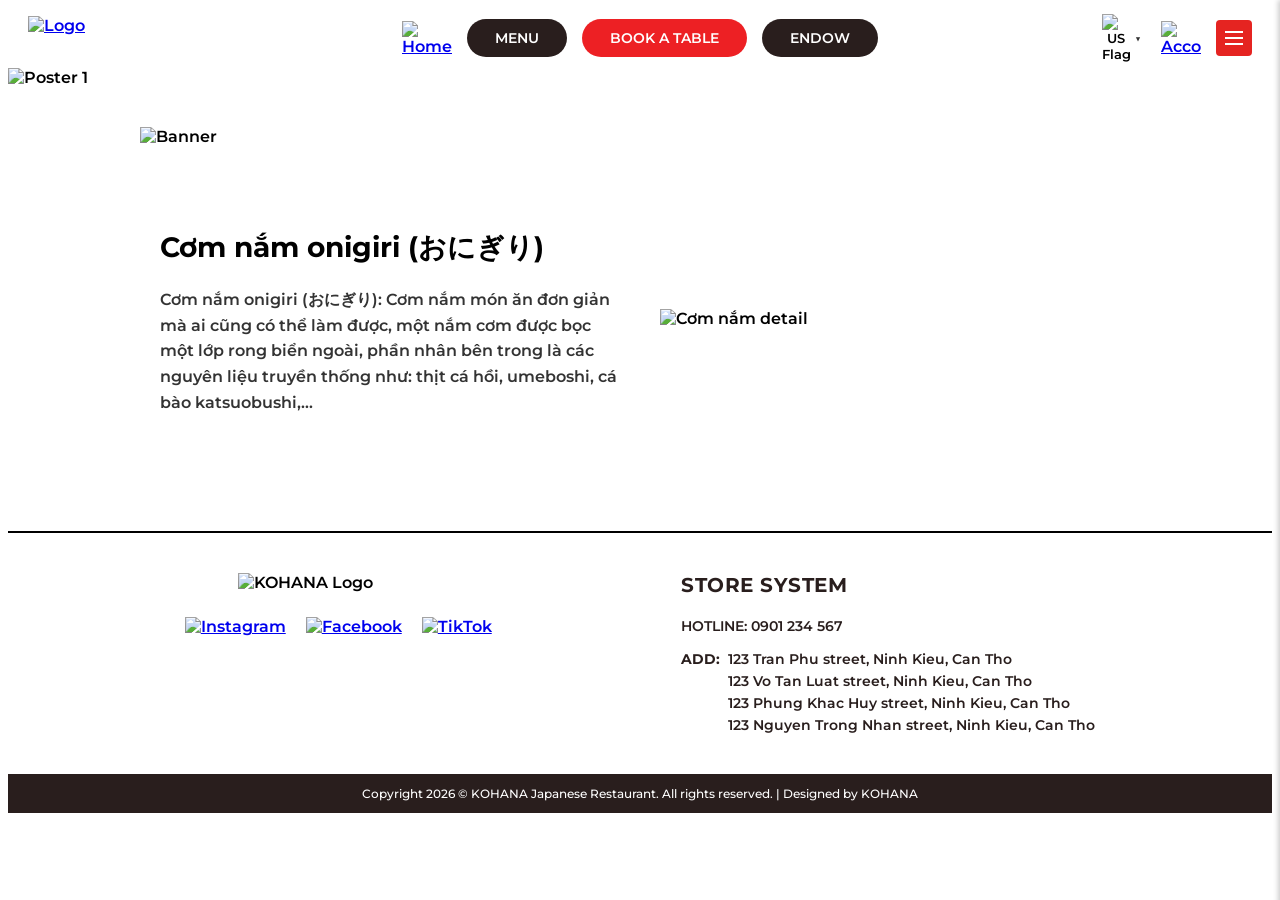
==== Comnam.html @ a5b6bdef "Add files via upload" ====
<!DOCTYPE html>
<html lang="en">

<head>
    <meta charset="UTF-8">
    <meta name="viewport" content="width=device-width, initial-scale=1.0">
    <link rel="preconnect" href="https://fonts.googleapis.com">
    <link rel="preconnect" href="https://fonts.gstatic.com" crossorigin>
    <link href="https://fonts.googleapis.com/css2?family=Montserrat:wght@600&display=swap" rel="stylesheet">
    <link rel="stylesheet" href="Styles.css">
    <link rel="icon" type="image/png" href="">
    <title>Cơm Nắm</title>
</head>

<body>
    <header>
        <nav class="navbar">
            <a href="HOME.html" class="logo">
                <img src="Image/logo.png" alt="Logo">
            </a>

            <div class="nav-buttons">
                <a href="HOME.html" class="nav-icon-btn">
                    <img src="Image/Frame 5.png" alt="Home">
                </a>
                <a href="MENU.html" class="nav-btn btn-dark">MENU</a>
                <a href="#" class="nav-btn btn-red">BOOK A TABLE</a>
                <a href="#" class="nav-btn btn-dark">ENDOW</a>
            </div>

            <div class="lang-selector">
                <button class="lang-btn" id="langBtn">
                    <img src="Image/b6539f21a0ccb09fb303d359a3819e58.jpg" id="currentFlag" alt="US Flag">
                    <span class="arrow">&#9660;</span>
                </button>
                <div class="lang-dropdown">
                    <a href="#" class="lang-option"><img src="Image/b6539f21a0ccb09fb303d359a3819e58.jpg" alt="US"></a>
                    <a href="#" class="lang-option"><img src="Image/7a02de47424a73b54ea8fc01b3c3b514.jpg" alt="VN"></a>
                </div>
            </div>

            <a href="#" class="account-btn">
                <img src="Image/Frame 2.png" alt="Account">
            </a>

            <button class="menu-toggle" id="menuToggle">
                <span></span>
                <span></span>
                <span></span>
            </button>

            <div class="side-menu" id="sideMenu">
                <ul>
                    <li><a href="MENU.html">MENU</a></li>
                    <li><a href="#">ABOUT US</a></li>
                    <li><a href="#">ACCOUNT</a></li>
                    <li><a href="#">REVIEWS</a></li>
                    <li><a href="#">CONTACT US</a></li>
                    <li><a href="#">ORDER NOW</a></li>
                    <li><a href="#">BLOG</a></li>
                    <li><a href="#">NEWS</a></li>
                </ul>
            </div>
        </nav>

        <div class="banner-slider">
            <div class="slider-track">
                <img src="Image/img 1.png" alt="Poster 1" class="slide">
                <img src="Image/img 2.png" alt="Poster 2" class="slide">
            </div>
        </div>
    </header>

    <main class="main-content">
        <div class="page-banner">
            <img src="Image/Cơm nắm.png" alt="Banner">
        </div>
        <section class="dish-detail">
            <div class="dish-detail-container">
                <div class="dish-detail-text">
                    <h2>Cơm nắm onigiri (おにぎり)</h2>
                    <p>Cơm nắm onigiri (おにぎり): Cơm nắm món ăn đơn giản mà ai cũng có thể làm được, một nắm cơm được bọc
                        một lớp rong biển ngoài, phần nhân bên trong là các nguyên liệu truyền thống như: thịt cá hồi,
                        umeboshi, cá bào katsuobushi,…</p>
                </div>
                <div class="dish-detail-img">
                    <img src="Image/3.jpg" alt="Cơm nắm detail">
                </div>
            </div>
        </section>
    </main>

    <footer class="footer">
        <div class="footer-container">
            <div class="footer-left">
                <img src="Image/logo.png" alt="KOHANA Logo" class="footer-logo">
                <div class="footer-socials">
                    <a href="#"><img src="Image/Frame 1.png" alt="Instagram"></a>
                    <a href="#"><img src="Image/Frame 3.png" alt="Facebook"></a>
                    <a href="#"><img src="Image/Frame 4.png" alt="TikTok"></a>
                </div>
            </div>
            <div class="footer-right">
                <h3 class="footer-title">STORE SYSTEM</h3>
                <p class="footer-hotline"><strong>HOTLINE:</strong> 0901 234 567</p>
                <div class="footer-address">
                    <span class="add-label">ADD:</span>
                    <ul class="address-list">
                        <li>123 Tran Phu street, Ninh Kieu, Can Tho</li>
                        <li>123 Vo Tan Luat street, Ninh Kieu, Can Tho</li>
                        <li>123 Phung Khac Huy street, Ninh Kieu, Can Tho</li>
                        <li>123 Nguyen Trong Nhan street, Ninh Kieu, Can Tho</li>
                    </ul>
                </div>
            </div>
        </div>
        <div class="footer-copyright">
            Copyright 2026 © KOHANA Japanese Restaurant. All rights reserved. | Designed by KOHANA
        </div>
    </footer>

    <script src="Script.js"></script>
</body>

</html>
---- Styles.css ----
* {
    font-family: 'Montserrat', sans-serif;
    font-weight: 600;
}

.navbar {
    position: relative;
    background-color: #ffffff;
    width: 100%;
    height: 60px;
    display: flex;
    justify-content: space-between;
    align-items: center;
    padding: 0 20px;
    box-sizing: border-box;
}

.logo img {
    height: 45px;
    width: auto;
    display: block;
}

.menu-toggle {
    background-color: #e52421;
    border: none;
    width: 36px;
    height: 36px;
    border-radius: 4px;
    display: flex;
    flex-direction: column;
    justify-content: center;
    align-items: center;
    gap: 4px;
    cursor: pointer;
}

.menu-toggle span {
    width: 18px;
    height: 2px;
    background-color: #ffffff;
    display: block;
}

.side-menu {
    position: fixed;
    top: 0;
    right: -250px;
    width: 250px;
    height: 100vh;
    background-color: #ed2024;
    box-shadow: -2px 0 5px rgba(0, 0, 0, 0.2);
    transition: right 0.3s ease;
    padding-top: 60px;
    z-index: 1000;
}

.side-menu.active {
    right: 0;
}

.side-menu ul {
    list-style: none;
    padding: 0;
    margin: 0;
}

.side-menu ul li a {
    display: block;
    padding: 15px 20px;
    color: #ffffff;
    text-decoration: none;
}

.side-menu ul li a:hover {
    background-color: rgba(0, 0, 0, 0.2);
}

.nav-buttons {
    position: absolute;
    left: 50%;
    transform: translateX(-50%);
    display: flex;
    align-items: center;
    gap: 15px;
}

.nav-btn {
    display: inline-block;
    padding: 10px 28px;
    border-radius: 25px;
    text-decoration: none;
    font-size: 14px;
    text-align: center;
    transition: opacity 0.2s ease;
}

.nav-btn:hover {
    opacity: 0.9;
}

.btn-dark {
    background-color: #291E1D;
    color: #ffffff;
}

.btn-red {
    background-color: #ED2024;
    color: #ffffff;
}

.lang-selector {
    position: relative;
    margin-left: auto;
    margin-right: 15px;
}

.lang-btn {
    background: none;
    border: none;
    display: flex;
    align-items: center;
    gap: 5px;
    cursor: pointer;
    padding: 5px;
}

.lang-btn img {
    width: 28px;
    height: auto;
    display: block;
}

.lang-btn .arrow {
    font-size: 10px;
    color: #333333;
}

.lang-dropdown {
    display: none;
    position: absolute;
    top: 100%;
    right: 0;
    background-color: #ffffff;
    box-shadow: 0 4px 8px rgba(0, 0, 0, 0.1);
    border-radius: 4px;
    padding: 5px 0;
    z-index: 100;
}

.lang-selector.active .lang-dropdown {
    display: block;
}

.lang-dropdown a {
    display: block;
    padding: 8px 12px;
}

.lang-dropdown a img {
    width: 28px;
    height: auto;
    display: block;
}

.lang-dropdown a:hover {
    background-color: #f0f0f0;
}

.nav-icon-btn img {
    width: 50px;
    height: auto;
    display: block;
}

.account-btn img {
    width: 40px;
    height: auto;
    display: block;
}

.nav-icon-btn,
.account-btn {
    display: flex;
    align-items: center;
    justify-content: center;
    transition: opacity 0.2s ease;
}

.nav-icon-btn:hover,
.account-btn:hover {
    opacity: 0.7;
}

.account-btn {
    margin-right: 15px;
}

.banner-slider {
    width: 100%;
    overflow: hidden;
    position: relative;
}

.slider-track {
    display: flex;
    width: 200%;
    transition: transform 0.8s ease-in-out;
}

.slide {
    width: 50%;
    height: auto;
    display: block;
    object-fit: cover;
}

.footer {
    background-color: #ffffff;
    border-top: 2px solid #000000;
    width: 100%;
}

.footer-container {
    display: flex;
    justify-content: space-around;
    align-items: flex-start;
    padding: 40px 20px;
    max-width: 1100px;
    margin: 0 auto;
}

.footer-left {
    display: flex;
    flex-direction: column;
    align-items: center;
    gap: 25px;
}

.footer-logo {
    width: 200px;
    height: auto;
}

.footer-socials {
    display: flex;
    gap: 20px;
}

.footer-socials img {
    width: 32px;
    height: 32px;
    object-fit: contain;
}

.footer-right {
    color: #291E1D;
}

.footer-title {
    font-size: 20px;
    font-weight: 700;
    margin: 0 0 20px 0;
    letter-spacing: 0.5px;
}

.footer-hotline {
    font-size: 14px;
    margin: 0 0 15px 0;
}

.footer-address {
    display: flex;
    gap: 8px;
    font-size: 14px;
}

.add-label {
    font-weight: 700;
}

.address-list {
    list-style: none;
    padding: 0;
    margin: 0;
    display: flex;
    flex-direction: column;
    gap: 4px;
}

.footer-copyright {
    background-color: #291E1D;
    color: #ffffff;
    text-align: center;
    padding: 12px 10px;
    font-size: 12px;
    font-weight: 500;
}

.main-content {
    max-width: 1000px;
    margin: 0 auto;
    padding: 40px 20px;
}

.section-title {
    text-align: center;
    font-size: 24px;
    font-weight: 700;
    color: var(--color-dark);
    margin-bottom: 40px;
}

.featured-dishes {
    margin-bottom: 60px;
}

.dish-item {
    display: flex;
    align-items: center;
    gap: 40px;
    margin-bottom: 50px;
}

.dish-item.reverse {
    flex-direction: row-reverse;
}

.dish-img, .dish-text {
    flex: 1;
}

.dish-img img {
    width: 100%;
    height: auto;
    display: block;
    object-fit: cover;
}

.dish-text {
    font-size: 14px;
    line-height: 1.6;
    color: var(--color-dark);
}

.hero-dish-banner {
    width: 100%;
    margin-top: 30px;
    margin-bottom: 60px;
}

.hero-dish-banner img {
    width: 100%;
    height: auto;
    display: block;
    object-fit: cover;
}

.reviews-section {
    width: 100%;
}

.review-banner img {
    width: 100%;
    height: auto;
    display: block;
}

.reviews-container {
    display: flex;
    align-items: center;
    gap: 15px;
    position: relative;
}

.reviews-grid {
    display: flex;
    gap: 20px;
    width: 100%;
    justify-content: center;
}

.review-card {
    flex: 1;
    background-color: #ffffff;
    border: 1px solid #eeeeee;
    border-radius: 8px;
    padding: 15px;
    box-shadow: 0 2px 8px rgba(0,0,0,0.06);
    display: flex;
    flex-direction: column;
    gap: 10px;
    min-height: 140px;
}

.review-header {
    display: flex;
    align-items: center;
    gap: 10px;
}

.user-avatar {
    width: 36px;
    height: 36px;
    border-radius: 50%;
    object-fit: cover;
}

.user-info h4 {
    margin: 0;
    font-size: 13px;
    font-weight: 700;
    color: var(--color-dark);
}

.user-info span {
    font-size: 11px;
    color: #888888;
}

.stars {
    color: #f39c12;
    font-size: 14px;
}

.review-text {
    font-size: 12px;
    color: #333333;
    margin: 0;
    line-height: 1.4;
}

.review-photos {
    display: flex;
    gap: 8px;
    margin-top: 5px;
}

.review-photos img {
    width: 45px;
    height: 45px;
    object-fit: cover;
    border-radius: 4px;
}

.review-arrow {
    background: none;
    border: none;
    font-size: 18px;
    color: #cccccc;
    cursor: pointer;
    padding: 5px;
}

.review-arrow:hover {
    color: var(--color-dark);
}

.review-dots {
    display: flex;
    justify-content: center;
    gap: 6px;
    margin-top: 25px;
}

.dot {
    width: 8px;
    height: 8px;
    background-color: #cccccc;
    border-radius: 50%;
    display: inline-block;
}

.dot.active {
    background-color: #e67e22;
}

.menu-title {
    text-align: center;
    font-size: 22px;
    font-weight: 700;
    color: var(--color-dark);
    margin: 30px 0 40px 0;
}

.category-grid {
    display: grid;
    grid-template-columns: repeat(2, 1fr);
    gap: 30px 25px;
    max-width: 800px;
    margin: 0 auto 60px auto;
}

.category-card {
    text-align: center;
    display: block;
    text-decoration: none;
    color: inherit;
}

.category-card img {
    width: 100%;
    height: auto;
    display: block;
    object-fit: cover;
}

.category-name {
    margin-top: 12px;
    font-size: 15px;
    font-weight: 600;
    color: var(--color-dark);
}

.page-banner img {
    width: 100%;
    height: auto;
    display: block;
}

.dish-detail {
    padding: 60px 20px;
    max-width: 1000px;
    margin: 0 auto;
}

.dish-detail-container {
    display: flex;
    align-items: center;
    justify-content: space-between;
    gap: 40px;
}

.dish-detail-text {
    flex: 1;
}

.dish-detail-text h2 {
    font-size: 28px;
    font-weight: 700;
    margin-bottom: 20px;
    color: var(--color-dark);
}

.dish-detail-text p {
    font-size: 16px;
    line-height: 1.6;
    color: #333;
}

.dish-detail-img {
    flex: 1;
}

.dish-detail-img img {
    width: 100%;
    height: auto;
    display: block;
}
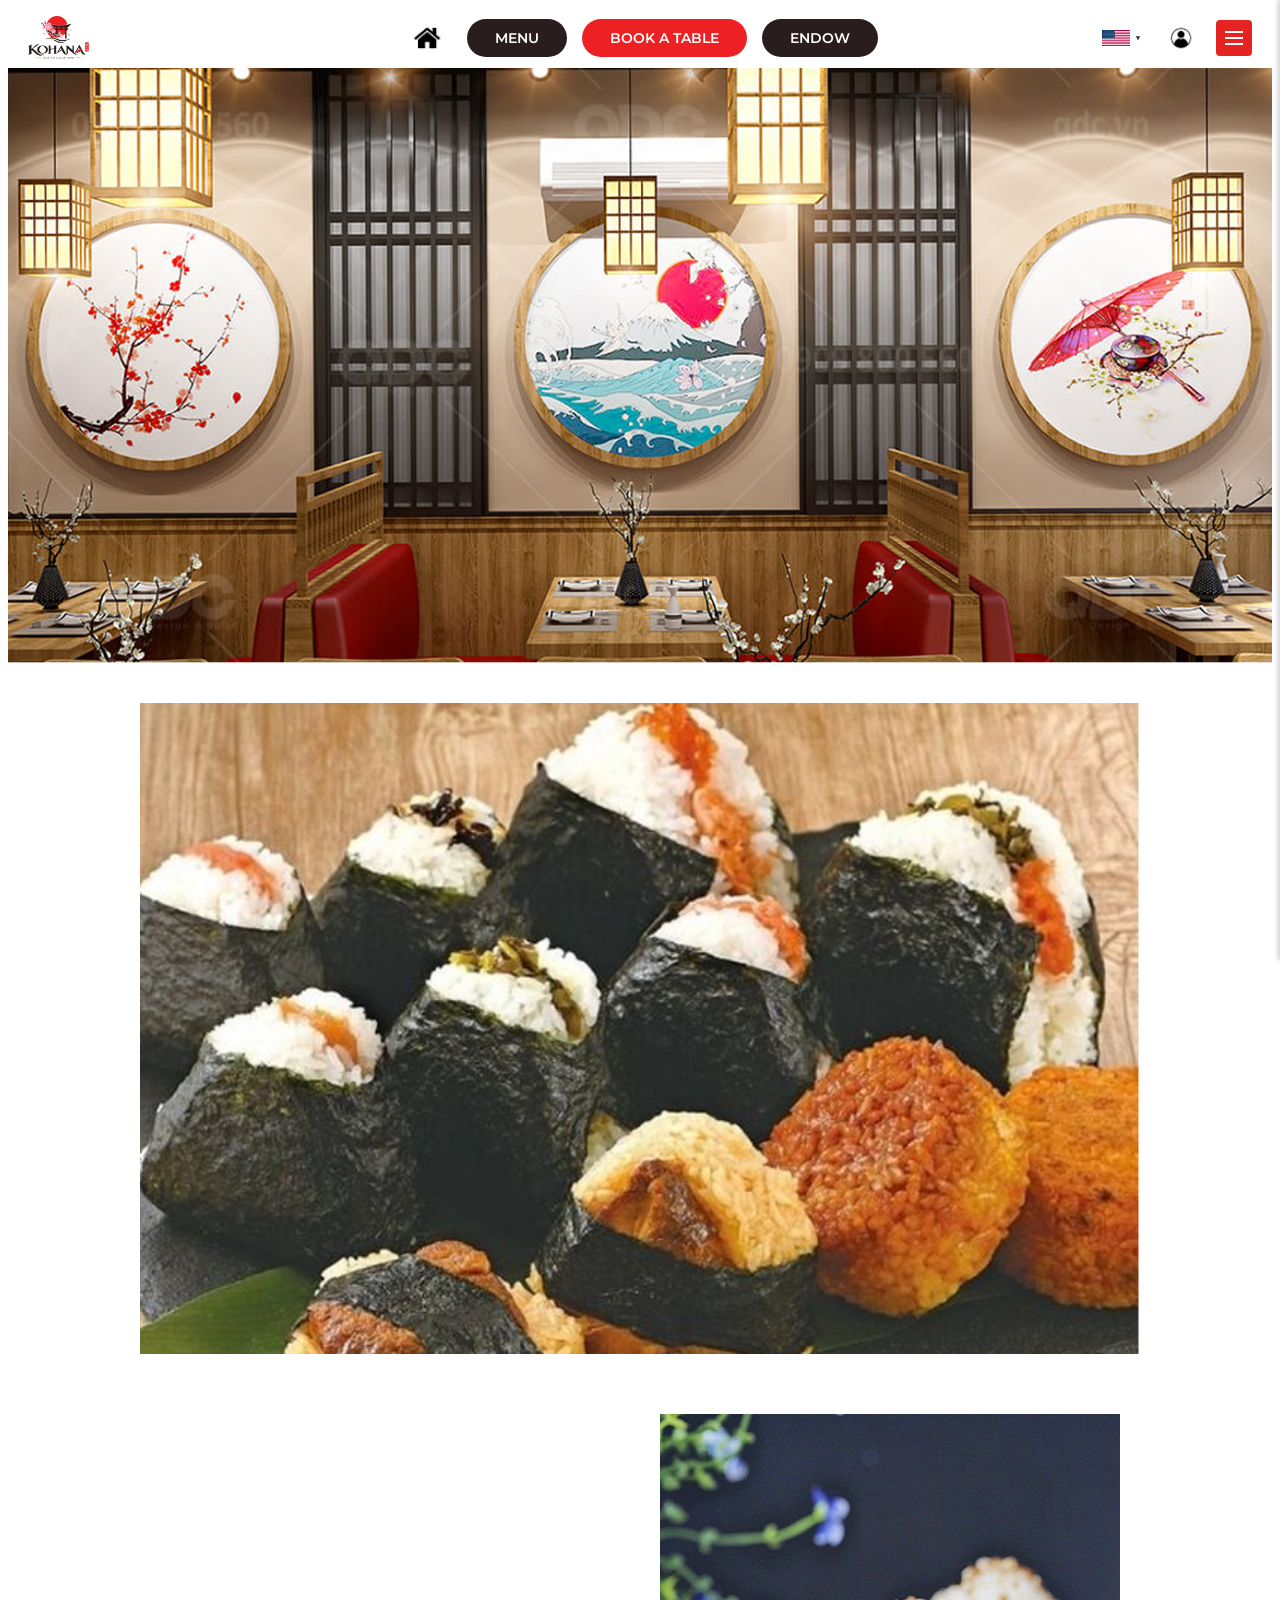
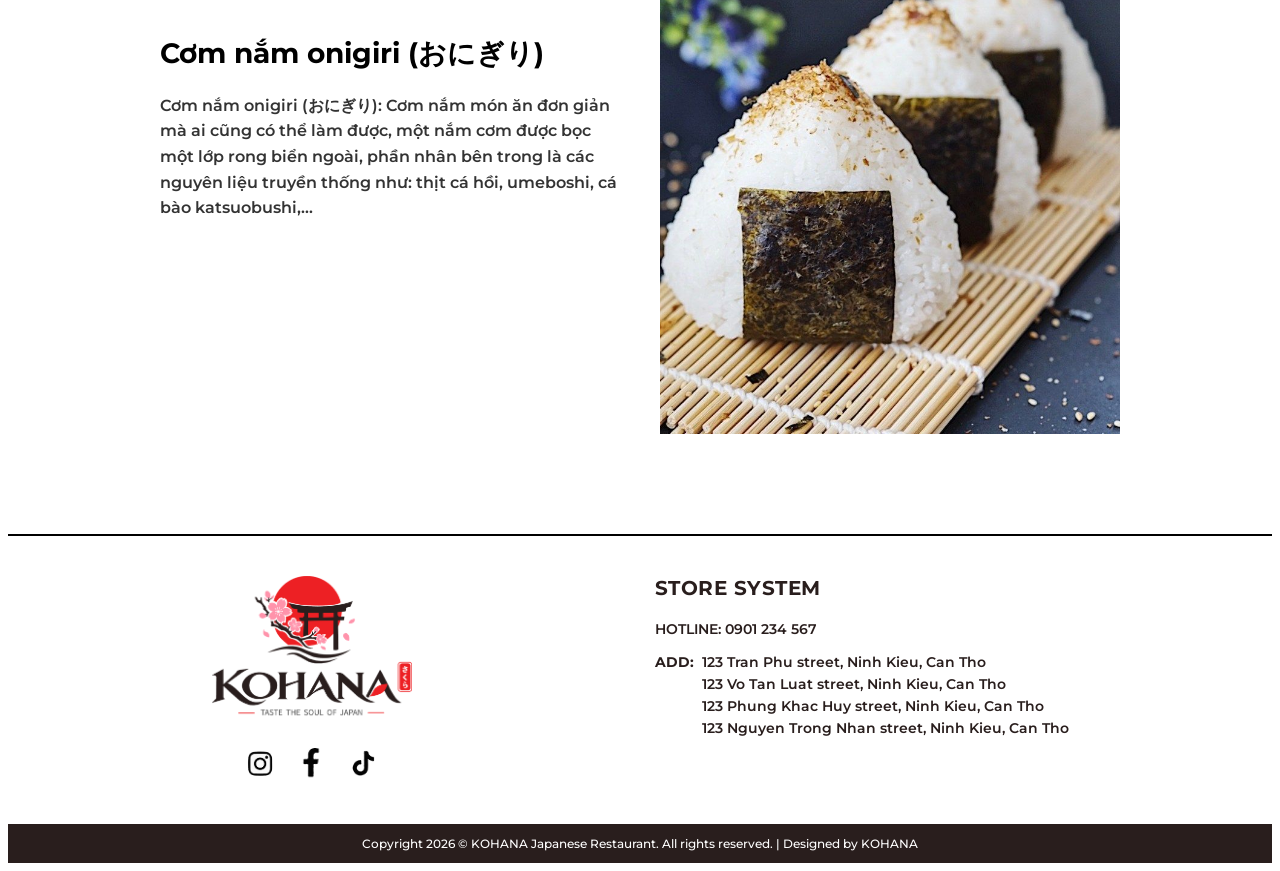
==== commit 50e15fb3: "Add files via upload" ====
--- a/Comnam.html
+++ b/Comnam.html
@@ -8,7 +8,7 @@
     <link rel="preconnect" href="https://fonts.gstatic.com" crossorigin>
     <link href="https://fonts.googleapis.com/css2?family=Montserrat:wght@600&display=swap" rel="stylesheet">
     <link rel="stylesheet" href="Styles.css">
-    <link rel="icon" type="image/png" href="">
+    <link rel="icon" type="image/png" href="Image/Favicon.png">
     <title>Cơm Nắm</title>
 </head>
 
